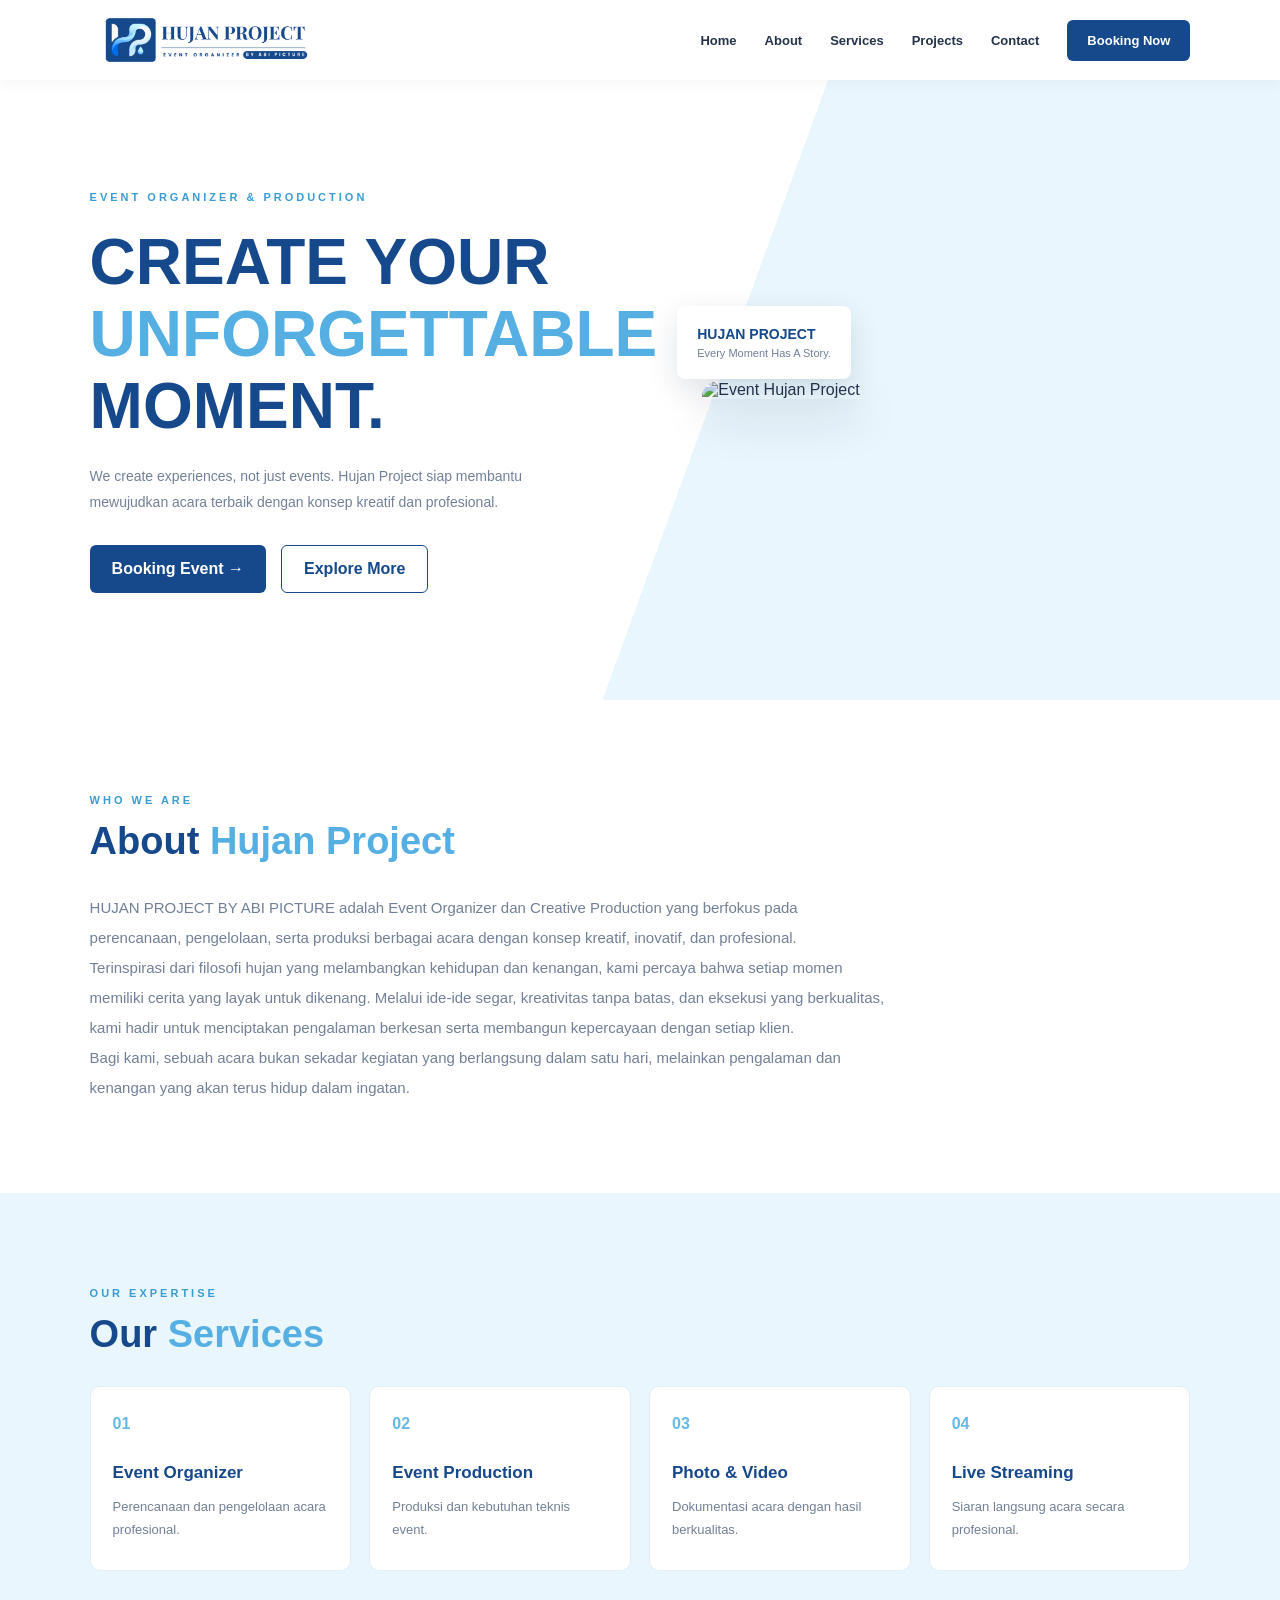
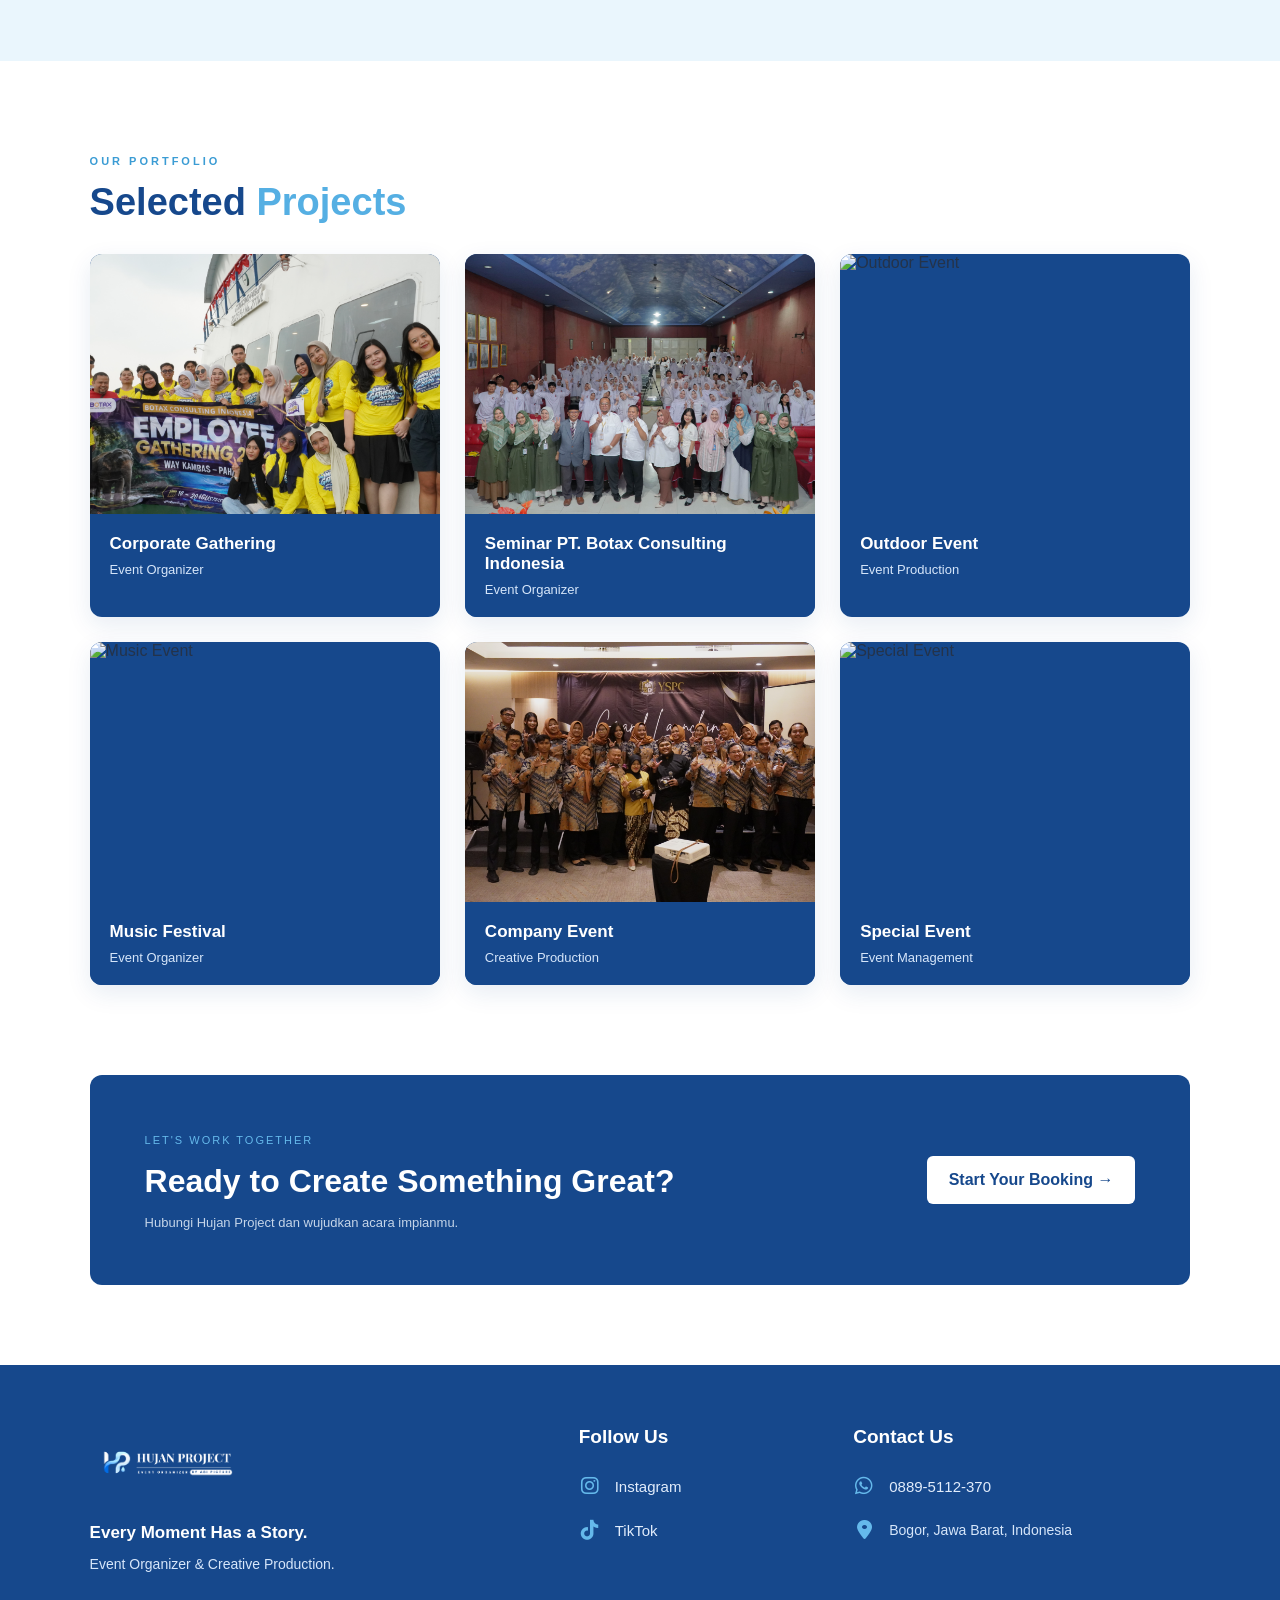
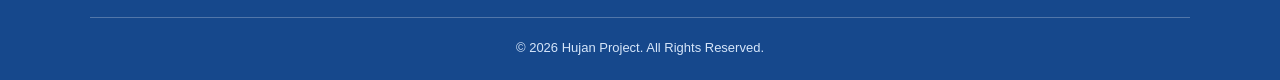
==== index.html @ 7197e684 "Upload website Hujan Project" ====
<!DOCTYPE html>
<html lang="id">
<head>
    <meta charset="UTF-8">
    <meta name="viewport" content="width=device-width, initial-scale=1.0">
    <title>HUJAN PROJECT | Event Organizer</title>
    <link rel="stylesheet" href="style.css">
    <link rel="stylesheet"
    href="https://cdnjs.cloudflare.com/ajax/libs/font-awesome/6.7.2/css/all.min.css">
</head>
<body>

<header class="navbar">
    <a href="index.html" class="logo">
    <img src="assets/HUJAN PROJECT Background.png"
         alt="Logo Hujan Project"
         class="header-logo">
    </a>

    <button class="menu-toggle" id="menuToggle">☰</button>

    <nav id="navigation">
        <a href="#home">Home</a>
        <a href="#about">About</a>
        <a href="#services">Services</a>
        <a href="#projects">Projects</a>
        <a href="#contact">Contact</a>
        <a href="booking.html" class="nav-booking">Booking Now</a>
    </nav>
</header>

<section class="hero" id="home">
    <div class="hero-content">
        <span class="tagline">EVENT ORGANIZER & PRODUCTION</span>

        <h1>
            CREATE YOUR<br>
            <span>UNFORGETTABLE</span><br>
            MOMENT.
        </h1>

        <p>
            We create experiences, not just events.
            Hujan Project siap membantu mewujudkan
            acara terbaik dengan konsep kreatif dan profesional.
        </p>

        <div class="hero-buttons">
            <a href="booking.html" class="btn-primary">
                Booking Event →
            </a>

            <a href="#about" class="btn-outline">
                Explore More
            </a>
        </div>
    </div>

    <div class="hero-image">
        <img src="https://images.unsplash.com/photo-1505373877841-8d25f7d46678?auto=format&fit=crop&w=1200&q=85"
             alt="Event Hujan Project">
        <div class="image-label">
            <h3>HUJAN PROJECT</h3>
            <p>Every Moment Has A Story.</p>
        </div>
    </div>
</section>

<section class="about section" id="about">
    <div class="section-title">
        <span>WHO WE ARE</span>
        <h2>About <b>Hujan Project</b></h2>
    </div>

    <p>
        HUJAN PROJECT BY ABI PICTURE adalah Event Organizer dan Creative Production 
        yang berfokus pada perencanaan, pengelolaan, serta produksi berbagai acara 
        dengan konsep kreatif, inovatif, dan profesional.
    </p>
    
    <p> 
        Terinspirasi dari filosofi hujan yang melambangkan kehidupan dan kenangan, 
        kami percaya bahwa setiap momen memiliki cerita yang layak untuk dikenang. 
        Melalui ide-ide segar, kreativitas tanpa batas, dan eksekusi yang berkualitas, 
        kami hadir untuk menciptakan pengalaman berkesan serta membangun kepercayaan 
        dengan setiap klien.
    </p>
    
    <p>
        Bagi kami, sebuah acara bukan sekadar kegiatan yang berlangsung dalam satu hari, 
        melainkan pengalaman dan kenangan yang akan terus hidup dalam ingatan.
    </p>
    
</section>

<section class="services section" id="services">
    <div class="section-title">
        <span>OUR EXPERTISE</span>
        <h2>Our <b>Services</b></h2>
    </div>

    <div class="service-grid" id="serviceGrid">
        <div class="service-card">
            <span>01</span>
            <h3>Event Organizer</h3>
            <p>Perencanaan dan pengelolaan acara profesional.</p>
        </div>

        <div class="service-card">
            <span>02</span>
            <h3>Event Production</h3>
            <p>Produksi dan kebutuhan teknis event.</p>
        </div>

        <div class="service-card">
            <span>03</span>
            <h3>Photo & Video</h3>
            <p>Dokumentasi acara dengan hasil berkualitas.</p>
        </div>

        <div class="service-card">
            <span>04</span>
            <h3>Live Streaming</h3>
            <p>Siaran langsung acara secara profesional.</p>
        </div>
    </div>
</section>


<section class="section projects" id="projects">

    <div class="section-title">
        <span>OUR PORTFOLIO</span>
        <h2>Selected <b>Projects</b></h2>
    </div>

    <div class="project-grid">

        <!-- PROJECT 1 -->
        <div class="project-card">
            <img src="assets/projects/Project-1.JPG"
                 alt="Corporate Event">
            <div class="project-info">
                <h3>Corporate Gathering</h3>
                <p>Event Organizer</p>
            </div>
        </div>

        <!-- PROJECT 2 -->
        <div class="project-card">
            <img src="assets/projects/Project-2.jpg"
                 alt="Wedding Event">
            <div class="project-info">
                <h3>Seminar PT. Botax Consulting Indonesia</h3>
                <p>Event Organizer</p>
            </div>
        </div>

        <!-- PROJECT 3 -->
        <div class="project-card">
            <img src="assets/projects/project-3.jpg"
                 alt="Outdoor Event">
            <div class="project-info">
                <h3>Outdoor Event</h3>
                <p>Event Production</p>
            </div>
        </div>

        <!-- PROJECT 4 -->
        <div class="project-card">
            <img src="assets/projects/project-4.jpg"
                 alt="Music Event">
            <div class="project-info">
                <h3>Music Festival</h3>
                <p>Event Organizer</p>
            </div>
        </div>

        <!-- PROJECT 5 -->
        <div class="project-card">
            <img src="assets/projects/Project-5.JPG"
                 alt="Company Event">
            <div class="project-info">
                <h3>Company Event</h3>
                <p>Creative Production</p>
            </div>
        </div>

        <!-- PROJECT 6 -->
        <div class="project-card">
            <img src="assets/projects/project-6.jpg"
                 alt="Special Event">
            <div class="project-info">
                <h3>Special Event</h3>
                <p>Event Management</p>
            </div>
        </div>

    </div>

</section>

<section class="contact" id="contact">
    <div>
        <span>LET'S WORK TOGETHER</span>
        <h2>Ready to Create Something Great?</h2>
        <p>Hubungi Hujan Project dan wujudkan acara impianmu.</p>
    </div>

    <a href="booking.html" class="btn-white">
        Start Your Booking →
    </a>
</section>



<!-- FOOTER -->
<footer class="site-footer">

    <div class="footer-main">

        <!-- BRAND / LOGO -->
        <div class="footer-brand">
            <img src="assets/HUJAN PROJECT Logo Putih.png"
                 alt="Hujan Project"
                 class="footer-logo">

            <h3 class="footer-tagline">
                Every Moment Has a Story.
            </h3>

            <p class="footer-description">
                Event Organizer & Creative Production.
            </p>
        </div>

        <!-- SOCIAL MEDIA -->
        <div class="footer-column">
            <h3>Follow Us</h3>

            <a href="https://www.instagram.com/hujanproject_official/"
               target="_blank" rel="noopener noreferrer">
                <i class="fa-brands fa-instagram"></i>
                <span>Instagram</span>
            </a>

            <a href="https://www.tiktok.com/"
               target="_blank" rel="noopener noreferrer">
                <i class="fa-brands fa-tiktok"></i>
                <span>TikTok</span>
            </a>
        </div>

        <!-- CONTACT -->
        <div class="footer-column">
            <h3>Contact Us</h3>

            <a href="https://wa.me/628895112370"
               target="_blank" rel="noopener noreferrer">
                <i class="fa-brands fa-whatsapp"></i>
                <span>0889-5112-370</span>
            </a>

            
<a href="https://maps.google.com/maps?udm&fvr=1&pvq=Cg0vZy8xMXZyeGxnN2Q5IhYKEGJvdGF4IGNvbnN1bHRpbmcQAhgDiQG-L6qDrJCJaA&lqi=Chpib3RheCBjb25zdWx0aW5nIGluZG9uZXNpYUiJu5zJ37qAgAhaJhAAEAEYABgBGAIiGmJvdGF4IGNvbnN1bHRpbmcgaW5kb25lc2lhkgEOdGF4X2NvbnN1bHRhbnSaASNDaFpEU1VoTk1HOW5TMFZKUTBGblNVTnFMVXAxTTFWUkVBRfoBBAgAEDg&vet=10CAAQoqAOahcKEwiY8NL5kYeYAxUAAAAAHQAAAAAQCw..i&cs=1&um=1&ie=UTF-8&fb=1&gl=id&sa=X&ftid=0x2e69c30008f7dd2f:0x688990ac83aa2fbe"
   target="_blank"
   rel="noopener noreferrer"
   class="footer-location">

    <i class="fa-solid fa-location-dot"></i>
    <span>Bogor, Jawa Barat, Indonesia</span>

</a>

        </div>

    </div>

    <!-- COPYRIGHT -->
    <div class="footer-bottom">
        <p>© 2026 Hujan Project. All Rights Reserved.</p>
    </div>

</footer>
---- style.css ----
:root {
    --navy: #16488c;
    --navy-light: #16488c;
    --blue: #65B9EB;
    --blue-soft: #EAF6FD;
    --white: #FFFFFF;
    --text: #24334A;
    --gray: #718096;
}

* {
    margin: 0;
    padding: 0;
    box-sizing: border-box;
    scroll-behavior: smooth;
}

body {
    font-family: Arial, sans-serif;
    color: var(--text);
    background: var(--white);
}

a {
    text-decoration: none;
    color: inherit;
}

.navbar {
    height: 80px;
    padding: 0 7%;
    display: flex;
    align-items: center;
    justify-content: space-between;
    background: white;
    position: sticky;
    top: 0;
    z-index: 100;
    box-shadow: 0 2px 15px #101f3c0b;
}

.logo {
    display: flex;
    align-items: center;
    gap: 10px;
    font-weight: 800;
    color: var(--navy);
    letter-spacing: 1px;
}

.logo-icon {
    width: 40px;
    height: 40px;
    background: var(--navy);
    color: white;
    display: grid;
    place-items: center;
    border-radius: 10px;
    font-size: 22px;
}

.logo b {
    color: var(--blue);
}

.navbar nav {
    display: flex;
    align-items: center;
    gap: 28px;
    font-size: 13px;
    font-weight: bold;
}

.navbar nav a:hover {
    color: #42A4DD;
}

.nav-booking,
.btn-primary {
    background: var(--navy);
    color: white !important;
    padding: 13px 20px;
    border-radius: 6px;
}

.menu-toggle {
    display: none;
}

.hero {
    min-height: 620px;
    padding: 80px 7%;
    display: grid;
    grid-template-columns: 1fr 1fr;
    align-items: center;
    gap: 45px;
    background: linear-gradient(110deg, white 55%, var(--blue-soft) 55%);
}

.tagline,
.section-title span {
    color: #3B9CD4;
    font-size: 11px;
    font-weight: bold;
    letter-spacing: 3px;
}

.hero h1 {
    font-size: clamp(42px, 5vw, 68px);
    line-height: 1.12;
    color: var(--navy);
    margin: 22px 0;
}

.hero h1 span {
    color: #55AFE3;
}

.hero-content p {
    max-width: 470px;
    color: var(--gray);
    line-height: 1.8;
    font-size: 14px;
}

.hero-buttons {
    display: flex;
    gap: 15px;
    margin-top: 30px;
    flex-wrap: wrap;
}

.btn-primary {
    display: inline-block;
    padding: 15px 22px;
    font-weight: bold;
}

.btn-outline {
    display: inline-block;
    border: 1px solid var(--navy);
    padding: 14px 22px;
    border-radius: 6px;
    color: var(--navy);
    font-weight: bold;
}

.hero-image {
    position: relative;
}

.hero-image img {
    width: 100%;
    height: 420px;
    object-fit: cover;
    border-radius: 120px 15px 15px 15px;
    box-shadow: 0 20px 45px #101f3c25;
}

.image-label {
    position: absolute;
    bottom: 20px;
    left: -25px;
    background: white;
    padding: 20px;
    border-radius: 8px;
    box-shadow: 0 10px 30px #101f3c20;
}

.image-label h3 {
    color: var(--navy);
    font-size: 14px;
}

.image-label p {
    color: var(--gray);
    font-size: 11px;
    margin-top: 5px;
}

.section {
    padding: 90px 7%;
}

.section-title {
    margin-bottom: 30px;
}

.section-title h2 {
    font-size: 38px;
    color: var(--navy);
    margin-top: 12px;
}

.section-title h2 b {
    color: #55AFE3;
}

.about p {
    max-width: 800px;
    color: var(--gray);
    line-height: 2;
    font-size: 15px;
}

.services {
    background: var(--blue-soft);
}

.service-grid {
    display: grid;
    grid-template-columns: repeat(4, 1fr);
    gap: 18px;
}

.service-card {
    background: white;
    padding: 28px 22px;
    border-radius: 10px;
    border: 1px solid #E2EDF5;
    transition: .3s;
}

.service-card:hover {
    transform: translateY(-7px);
    box-shadow: 0 15px 35px #101f3c15;
}

.service-card span {
    color: var(--blue);
    font-weight: bold;
}

.service-card h3 {
    color: var(--navy);
    font-size: 17px;
    margin: 30px 0 12px;
}

.service-card p {
    color: var(--gray);
    font-size: 13px;
    line-height: 1.8;
}

.project-grid {
    display: grid;
    grid-template-columns: repeat(3, 1fr);
    gap: 20px;
}

.project-card {
    border-radius: 10px;
    overflow: hidden;
    position: relative;
    background: var(--navy);
    min-height: 250px;
}

.project-card img {
    width: 100%;
    height: 260px;
    object-fit: cover;
}

.project-info {
    padding: 18px;
    background: var(--navy);
    color: white;
}

.project-empty {
    grid-column: 1/-1;
    padding: 60px;
    border: 1px dashed #9EB5C8;
    text-align: center;
    color: var(--gray);
}

.contact {
    margin: 0 7% 80px;
    padding: 55px;
    background: var(--navy);
    color: white;
    border-radius: 12px;
    display: flex;
    align-items: center;
    justify-content: space-between;
    gap: 20px;
}

.contact span {
    color: var(--blue);
    font-size: 11px;
    letter-spacing: 2px;
}

.contact h2 {
    margin: 15px 0;
    font-size: 32px;
}

.contact p {
    color: #C5D5E9;
    font-size: 13px;
}

.btn-white {
    display: inline-block;
    padding: 15px 22px;
    background: white;
    color: var(--navy);
    border-radius: 6px;
    font-weight: bold;
    white-space: nowrap;
}

footer {
    background: #0B172D;
    color: white;
    padding: 30px 7%;
    display: flex;
    justify-content: space-between;
    align-items: center;
    font-size: 12px;
}

footer p {
    color: #AABBD0;
}

@media(max-width: 900px) {
    .service-grid {
        grid-template-columns: repeat(2, 1fr);
    }
}

@media(max-width: 650px) {
    .navbar {
        padding: 0 5%;
    }

    .menu-toggle {
        display: block;
        border: none;
        background: none;
        font-size: 25px;
        color: var(--navy);
        cursor: pointer;
    }

    .navbar nav {
        display: none;
        position: absolute;
        top: 80px;
        left: 0;
        width: 100%;
        background: white;
        padding: 25px;
        flex-direction: column;
    }

    .navbar nav.show {
        display: flex;
    }

    .hero {
        grid-template-columns: 1fr;
        padding: 65px 6%;
    }

    .hero-image img {
        height: 300px;
    }

    .image-label {
        left: 0;
    }

    .section {
        padding: 65px 6%;
    }

    .service-grid,
    .project-grid {
        grid-template-columns: 1fr 1fr;
    }

    .contact {
        margin: 0 5% 50px;
        padding: 30px;
        display: block;
    }

    .btn-white {
        margin-top: 25px;
    }

    footer {
        padding: 25px;
        gap: 15px;
        flex-wrap: wrap;
    }
}

@media(max-width: 420px) {
    .service-grid,
    .project-grid {
        grid-template-columns: 1fr;
    }

    .hero h1 {
        font-size: 43px;
    }
}
.logo {
    display: flex;
    align-items: center;
    text-decoration: none;
}

.header-logo {
    width: 420px;
    height: 130px;
    object-fit: contain;
    object-position: left center;
    display: block;
}

footer {
    display: flex;
    justify-content: space-between;
    align-items: center;
    padding: 25px 8%;
}

.footer-logo {
    width: 460px;
    height: 140px;
    object-fit: contain;
    object-position: left center;
}

footer p {
    font-size: 14px;
    color: #ffffff;
}

@media (max-width: 600px) {
    footer {
        flex-direction: column;
        gap: 15px;
        text-align: center;
    }

    .footer-logo {
        width: 180px;
    }
}



/* ==
/* ========================================
   HUJAN PROJECT - FOOTER FINAL
======================================== */

footer.site-footer {
    display: block !important;
    width: 100%;
    background: #16488c;
    color: #ffffff;
    padding: 55px 7% 25px;
    box-sizing: border-box;
}

/* MAIN CONTENT */
.site-footer .footer-main {
    width: 100%;
    max-width: 1400px;
    margin: 0 auto;

    display: grid !important;
    grid-template-columns: 1.4fr 0.7fr 1.1fr;
    gap: 60px;

    align-items: center;
}

/* BRAND */
.site-footer .footer-brand {
    display: flex;
    flex-direction: column;
    align-items: flex-start;
}

/* LOGO */
.site-footer .footer-logo {
    display: block;
    width: 320px !important;
    max-width: 100%;
    height: 110px !important;

    object-fit: contain;
    object-position: left center;

    margin: 0 0 18px;
}

.site-footer .footer-tagline {
    font-size: 17px;
    font-weight: 700;
    color: #ffffff;
    margin: 0 0 10px;
}

.site-footer .footer-description {
    font-size: 14px;
    line-height: 1.7;
    color: #D6E6FA;
    margin: 0;
}

/* COLUMNS */
.site-footer .footer-column {
    display: flex;
    flex-direction: column;
    align-items: flex-start;
}

.site-footer .footer-column h3 {
    font-size: 19px;
    font-weight: 700;
    color: #ffffff;
    margin: 0 0 25px;
}

.site-footer .footer-column a {
    display: flex;
    align-items: center;
    gap: 14px;

    font-size: 15px;
    color: #E2EDFC;
    text-decoration: none;

    margin: 0 0 20px;
    transition: 0.3s;
}

.site-footer .footer-column a i,
.site-footer .footer-location i {
    color: #65B9EB;
    font-size: 20px;
    width: 22px;
    text-align: center;
    flex-shrink: 0;
}

.site-footer .footer-column a:hover {
    color: #65B9EB;
    transform: translateX(5px);
}

/* LOCATION */
.site-footer .footer-location {
    display: flex;
    align-items: center;
    gap: 14px;

    color: #D6E6FA;
    font-size: 14px;
    line-height: 1.7;
}

/* COPYRIGHT */
.site-footer .footer-bottom {
    display: block !important;
    width: 100%;
    max-width: 1400px;

    margin: 45px auto 0;
    padding-top: 22px;

    border-top: 1px solid rgba(255,255,255,0.25);
    text-align: center;
}

.site-footer .footer-bottom p {
    color: #D6E6FA;
    font-size: 13px;
    margin: 0;
}

/* TABLET */
@media (max-width: 900px) {
    .site-footer .footer-main {
        grid-template-columns: 1fr 1fr;
        gap: 40px;
    }

    .site-footer .footer-brand {
        grid-column: 1 / -1;
    }

    .site-footer .footer-logo {
        width: 280px !important;
    }
}

/* MOBILE */
@media (max-width: 600px) {
    footer.site-footer {
        padding: 40px 25px 22px;
    }

    .site-footer .footer-main {
        grid-template-columns: 1fr;
        gap: 35px;
    }

    .site-footer .footer-brand {
        grid-column: auto;
    }

    .site-footer .footer-logo {
        width: 260px !important;
        height: 95px !important;
    }

    .site-footer .footer-column h3 {
        margin-bottom: 18px;
    }

    .site-footer .footer-bottom {
        margin-top: 30px;
    }
}

/* =================================
   FOOTER - ALIGNMENT FIX
================================= */

.site-footer .footer-main {
    display: grid !important;
    grid-template-columns: 1.4fr 0.7fr 1.1fr;
    gap: 60px;
    align-items: start !important;
    max-width: 1400px;
    margin: 0 auto;
}

/* Semua kolom dimulai dari posisi atas yang sama */
.site-footer .footer-brand,
.site-footer .footer-column {
    margin: 0;
    padding: 0;
    align-self: start;
}

/* LOGO */
.site-footer .footer-logo {
    width: 320px !important;
    height: 85px !important;
    object-fit: contain;
    object-position: left center;
    margin: 0 0 18px;
}

/* JUDUL KOLOM */
.site-footer .footer-column h3 {
    margin: 5px 0 25px;
    line-height: 1.3;
    font-size: 19px;
}

/* LINK */
.site-footer .footer-column a {
    margin: 0 0 20px;
    min-height: 24px;
}

/* LOKASI */
.site-footer .footer-location {
    margin-top: 0;
    min-height: 24px;
}

/* BRAND TEXT */
.site-footer .footer-tagline {
    margin: 0 0 10px;
}

.site-footer .footer-description {
    margin: 0;
}

/* COPYRIGHT */
.site-footer .footer-bottom {
    display: block !important;
    width: 100%;
    text-align: center;
    margin-top: 40px;
}

/* RESPONSIVE */
@media (max-width: 900px) {
    .site-footer .footer-main {
        grid-template-columns: 1fr 1fr;
        gap: 35px;
    }

    .site-footer .footer-brand {
        grid-column: 1 / -1;
    }
}

@media (max-width: 600px) {
    .site-footer .footer-main {
        grid-template-columns: 1fr;
        gap: 30px;
    }

    .site-footer .footer-brand {
        grid-column: auto;
    }

    .site-footer .footer-logo {
        width: 260px !important;
    }
}

/* SELECTED PROJECTS */

.projects {
    background: #ffffff;
}

.project-grid {
    display: grid;
    grid-template-columns: repeat(3, 1fr);
    gap: 25px;
}

.project-card {
    position: relative;
    overflow: hidden;
    border-radius: 12px;
    background: #16488c;
    box-shadow: 0 8px 25px rgba(22,72,140,0.10);
    transition: 0.3s ease;
}

.project-card:hover {
    transform: translateY(-7px);
    box-shadow: 0 15px 35px rgba(22,72,140,0.20);
}

.project-card img {
    display: block;
    width: 100%;
    height: 260px;
    object-fit: cover;
    transition: 0.4s ease;
}

.project-card:hover img {
    transform: scale(1.05);
}

.project-info {
    padding: 20px;
    background: #16488c;
    color: white;
}

.project-info h3 {
    font-size: 17px;
    margin-bottom: 8px;
}

.project-info p {
    color: #D6E6FA;
    font-size: 13px;
}

/* RESPONSIVE */
@media (max-width: 768px) {
    .project-grid {
        grid-template-columns: repeat(2, 1fr);
    }
}

@media (max-width: 480px) {
    .project-grid {
        grid-template-columns: 1fr;
    }
}

/* FOOTER LOCATION LINK */

.site-footer a.footer-location {
    display: flex;
    align-items: center;
    gap: 14px;

    color: #D6E6FA;
    font-size: 14px;
    line-height: 1.7;
    text-decoration: none;

    transition: 0.3s ease;
}

.site-footer a.footer-location i {
    color: #65B9EB;
    font-size: 20px;
    width: 22px;
    text-align: center;
    flex-shrink: 0;
}

.site-footer a.footer-location:hover {
    color: #65B9EB;
    transform: translateX(4px);
}
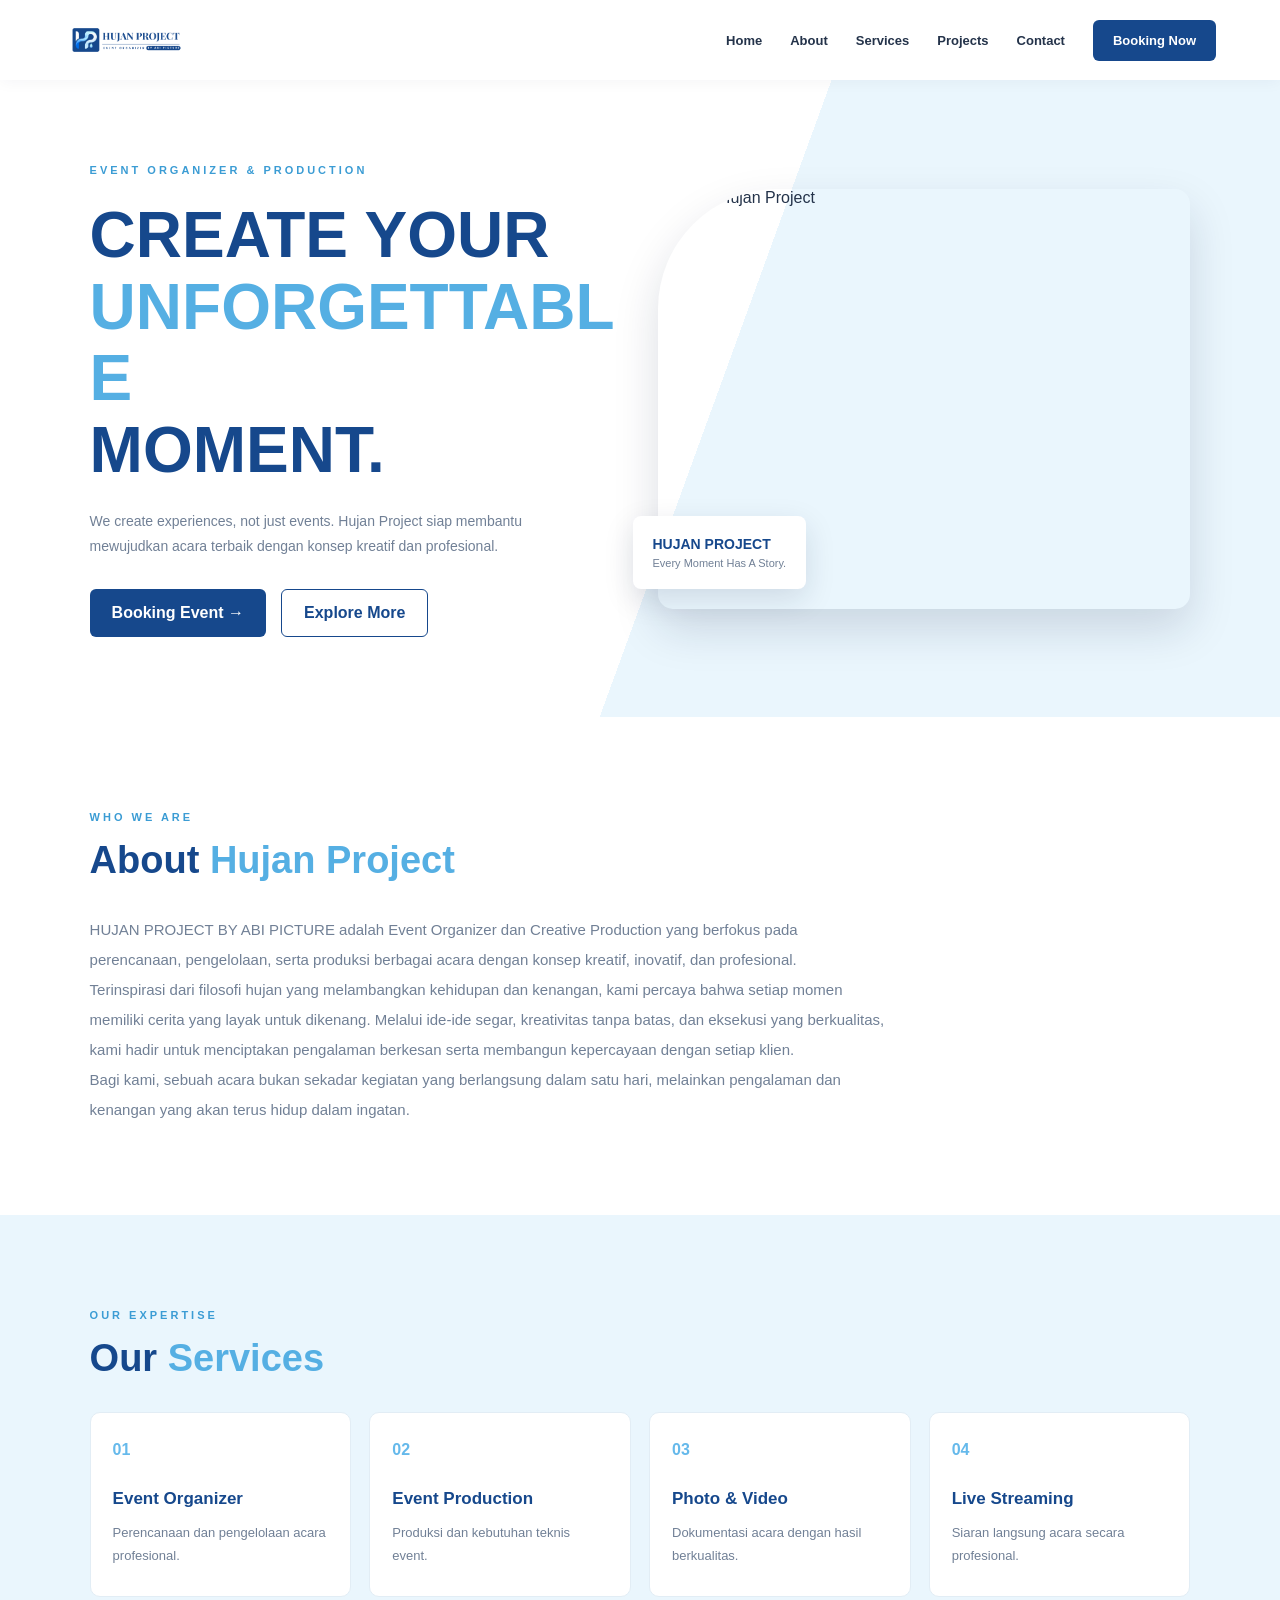
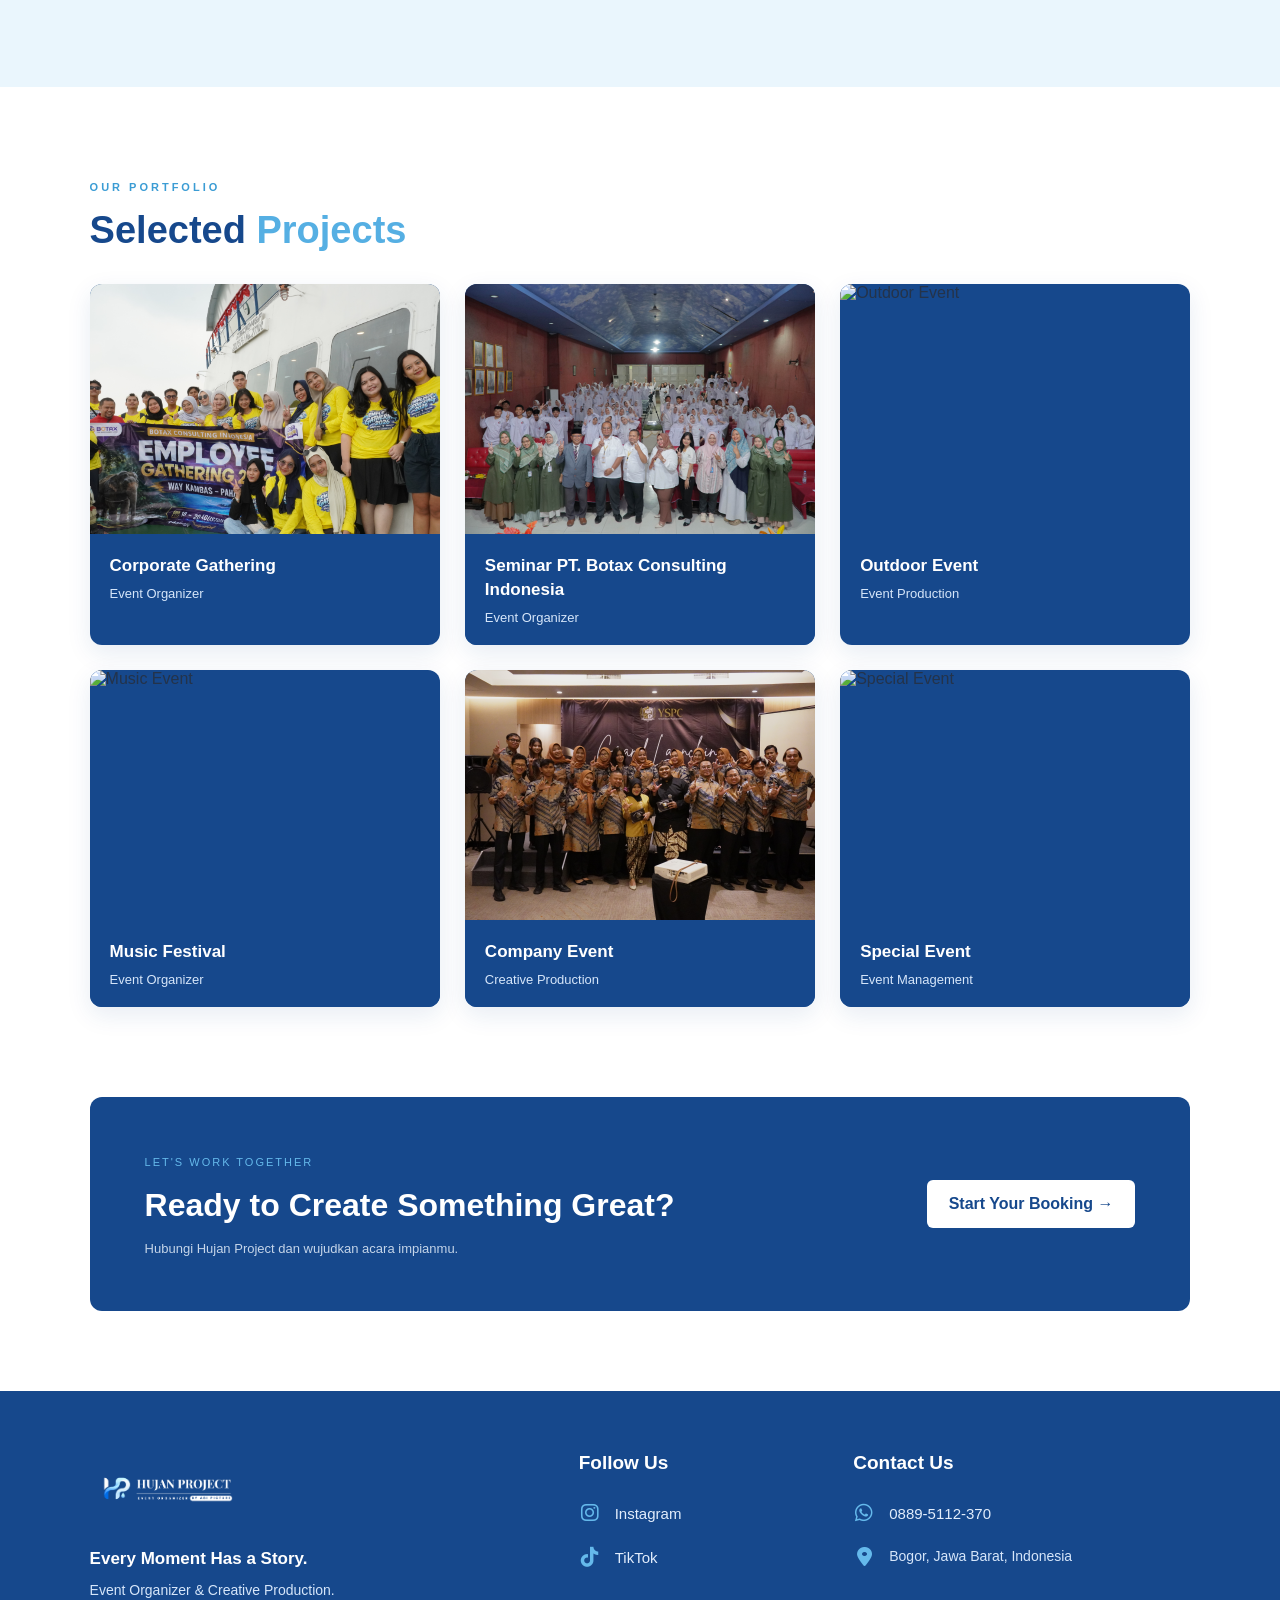
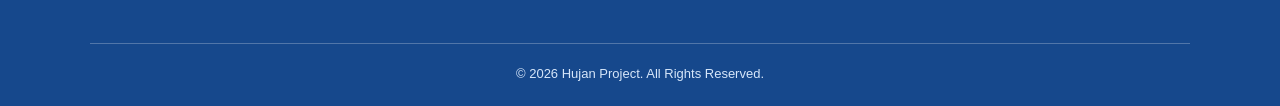
==== commit 27724f10: "Improve mobile responsive layout" ====
--- a/index.html
+++ b/index.html
@@ -279,7 +279,10 @@
 
     <!-- COPYRIGHT -->
     <div class="footer-bottom">
-        <p>© 2026 Hujan Project. All Rights Reserved.</p>
+        <p>© <span id="year">2026</span> Hujan Project. All Rights Reserved.</p>
     </div>
 
 </footer>
+<script type="module" src="main.js"></script>
+</body>
+</html>
--- a/style.css
+++ b/style.css
@@ -825,3 +825,520 @@
     color: #65B9EB;
     transform: translateX(4px);
 }
+
+/* ==========================================
+   HUJAN PROJECT - RESPONSIVE MOBILE FIX
+   Tambahkan di bagian paling bawah style.css
+========================================== */
+
+html,
+body {
+    width: 100%;
+    max-width: 100%;
+    overflow-x: hidden;
+}
+
+img {
+    max-width: 100%;
+}
+
+/* HEADER & NAVBAR */
+.navbar {
+    width: 100%;
+    height: 80px;
+    padding: 0 5%;
+    position: sticky;
+    top: 0;
+    z-index: 999;
+}
+
+.logo {
+    min-width: 0;
+    max-width: 75%;
+}
+
+.header-logo {
+    width: clamp(170px, 28vw, 280px);
+    height: 70px;
+    object-fit: contain;
+    object-position: left center;
+}
+
+/* HERO */
+.hero {
+    grid-template-columns: minmax(0, 1fr) minmax(0, 1fr);
+    gap: 35px;
+}
+
+.hero-content,
+.hero-image {
+    min-width: 0;
+}
+
+.hero h1 {
+    font-size: clamp(38px, 5vw, 68px);
+    overflow-wrap: break-word;
+}
+
+.hero-image img {
+    display: block;
+    width: 100%;
+    height: 420px;
+    object-fit: cover;
+}
+
+.image-label {
+    max-width: calc(100% - 20px);
+}
+
+/* SECTION */
+.section {
+    width: 100%;
+}
+
+.section-title h2 {
+    font-size: clamp(27px, 4vw, 38px);
+    line-height: 1.25;
+}
+
+/* SERVICES */
+.service-grid {
+    grid-template-columns: repeat(4, minmax(0, 1fr));
+}
+
+.service-card {
+    min-width: 0;
+    overflow-wrap: break-word;
+}
+
+/* PROJECTS */
+.project-grid {
+    grid-template-columns: repeat(3, minmax(0, 1fr));
+}
+
+.project-card {
+    min-width: 0;
+}
+
+.project-card img {
+    display: block;
+    width: 100%;
+    height: 250px;
+    object-fit: cover;
+}
+
+.project-info h3 {
+    overflow-wrap: anywhere;
+    line-height: 1.4;
+}
+
+/* CONTACT */
+.contact {
+    min-width: 0;
+}
+
+.contact h2 {
+    line-height: 1.3;
+    overflow-wrap: break-word;
+}
+
+/* FOOTER */
+.site-footer {
+    width: 100%;
+    overflow: hidden;
+}
+
+.site-footer .footer-main {
+    width: 100%;
+    grid-template-columns: minmax(0, 1.4fr) minmax(0, 0.7fr) minmax(0, 1.1fr);
+}
+
+.site-footer .footer-column {
+    min-width: 0;
+}
+
+.site-footer .footer-column a,
+.site-footer .footer-location {
+    overflow-wrap: anywhere;
+}
+
+/* ==========================================
+   TABLET
+========================================== */
+
+@media (max-width: 900px) {
+
+    .navbar {
+        padding: 0 4%;
+    }
+
+    .header-logo {
+        width: 220px;
+        height: 70px;
+    }
+
+    .navbar nav {
+        gap: 15px;
+        font-size: 12px;
+    }
+
+    .hero {
+        gap: 25px;
+        padding: 65px 5%;
+    }
+
+    .hero h1 {
+        font-size: clamp(36px, 5vw, 48px);
+    }
+
+    .hero-image img {
+        height: 350px;
+    }
+
+    .service-grid {
+        grid-template-columns: repeat(2, minmax(0, 1fr));
+    }
+
+    .project-grid {
+        grid-template-columns: repeat(2, minmax(0, 1fr));
+    }
+
+    .contact {
+        padding: 35px;
+    }
+
+    .contact h2 {
+        font-size: 27px;
+    }
+
+    .site-footer .footer-main {
+        grid-template-columns: repeat(2, minmax(0, 1fr));
+        gap: 35px;
+    }
+
+    .site-footer .footer-brand {
+        grid-column: 1 / -1;
+    }
+}
+
+/* ==========================================
+   MOBILE
+========================================== */
+
+@media (max-width: 650px) {
+
+    /* NAVBAR */
+    .navbar {
+        height: 70px;
+        padding: 0 5%;
+    }
+
+    .header-logo {
+        width: 190px;
+        height: 60px;
+    }
+
+    .menu-toggle {
+        display: block;
+        border: none;
+        background: transparent;
+        color: var(--navy);
+        font-size: 27px;
+        cursor: pointer;
+        padding: 8px;
+        line-height: 1;
+    }
+
+    .navbar nav {
+        display: none;
+        position: absolute;
+        top: 70px;
+        left: 0;
+        right: 0;
+        width: 100%;
+        padding: 15px 6% 25px;
+        background: #ffffff;
+        box-shadow: 0 12px 20px rgba(0,0,0,0.10);
+        flex-direction: column;
+        align-items: stretch;
+        gap: 0;
+    }
+
+    .navbar nav.show {
+        display: flex;
+    }
+
+    .navbar nav a {
+        display: block;
+        padding: 14px 5px;
+        font-size: 14px;
+        border-bottom: 1px solid #edf1f5;
+    }
+
+    .navbar nav .nav-booking {
+        margin-top: 12px;
+        text-align: center;
+        border-radius: 6px;
+    }
+
+    /* HERO */
+    .hero {
+        display: flex;
+        flex-direction: column;
+        align-items: stretch;
+        gap: 35px;
+        min-height: auto;
+        padding: 55px 6% 45px;
+        background: linear-gradient(
+            180deg,
+            #ffffff 65%,
+            var(--blue-soft) 65%
+        );
+    }
+
+    .tagline {
+        font-size: 10px;
+        letter-spacing: 2px;
+    }
+
+    .hero h1 {
+        font-size: clamp(35px, 10vw, 46px);
+        line-height: 1.12;
+        margin: 18px 0;
+    }
+
+    .hero-content p {
+        font-size: 14px;
+        line-height: 1.8;
+    }
+
+    .hero-buttons {
+        display: flex;
+        flex-direction: column;
+        gap: 12px;
+        margin-top: 25px;
+    }
+
+    .hero-buttons a {
+        width: 100%;
+        text-align: center;
+    }
+
+    .hero-image {
+        width: 100%;
+    }
+
+    .hero-image img {
+        width: 100%;
+        height: 260px;
+        border-radius: 65px 12px 12px 12px;
+    }
+
+    .image-label {
+        left: 10px;
+        bottom: 12px;
+        padding: 13px;
+    }
+
+    .image-label h3 {
+        font-size: 12px;
+    }
+
+    .image-label p {
+        font-size: 10px;
+    }
+
+    /* ALL SECTIONS */
+    .section {
+        padding: 55px 6%;
+    }
+
+    .section-title {
+        margin-bottom: 25px;
+    }
+
+    .section-title span {
+        font-size: 10px;
+        letter-spacing: 2px;
+    }
+
+    .section-title h2 {
+        font-size: 29px;
+        line-height: 1.3;
+    }
+
+    /* ABOUT */
+    .about p {
+        font-size: 14px;
+        line-height: 1.9;
+        margin-bottom: 15px;
+    }
+
+    /* SERVICES */
+    .service-grid {
+        grid-template-columns: repeat(2, minmax(0, 1fr));
+        gap: 12px;
+    }
+
+    .service-card {
+        padding: 20px 15px;
+        border-radius: 9px;
+    }
+
+    .service-card h3 {
+        font-size: 15px;
+        line-height: 1.4;
+        margin: 20px 0 10px;
+    }
+
+    .service-card p {
+        font-size: 12px;
+        line-height: 1.7;
+    }
+
+    /* PROJECTS */
+    .project-grid {
+        grid-template-columns: repeat(2, minmax(0, 1fr));
+        gap: 12px;
+    }
+
+    .project-card {
+        border-radius: 9px;
+    }
+
+    .project-card img {
+        height: 155px;
+    }
+
+    .project-info {
+        padding: 13px;
+    }
+
+    .project-info h3 {
+        font-size: 13px;
+        line-height: 1.4;
+        margin-bottom: 6px;
+    }
+
+    .project-info p {
+        font-size: 11px;
+    }
+
+    /* CONTACT */
+    .contact {
+        margin: 0 5% 45px;
+        padding: 30px 22px;
+        display: flex;
+        flex-direction: column;
+        align-items: stretch;
+        gap: 20px;
+        border-radius: 10px;
+    }
+
+    .contact h2 {
+        font-size: 25px;
+        line-height: 1.35;
+    }
+
+    .contact p {
+        font-size: 13px;
+        line-height: 1.7;
+    }
+
+    .btn-white {
+        width: 100%;
+        text-align: center;
+        margin-top: 5px;
+        white-space: normal;
+    }
+
+    /* FOOTER */
+    footer.site-footer {
+        padding: 40px 7% 22px;
+    }
+
+    .site-footer .footer-main {
+        display: grid !important;
+        grid-template-columns: 1fr;
+        gap: 28px;
+    }
+
+    .site-footer .footer-brand {
+        grid-column: auto;
+        align-items: flex-start;
+    }
+
+    .site-footer .footer-logo {
+        width: 230px !important;
+        max-width: 100%;
+        height: 75px !important;
+    }
+
+    .site-footer .footer-tagline {
+        font-size: 16px;
+    }
+
+    .site-footer .footer-description {
+        font-size: 13px;
+    }
+
+    .site-footer .footer-column h3 {
+        font-size: 17px;
+        margin-bottom: 15px;
+    }
+
+    .site-footer .footer-column a,
+    .site-footer .footer-location {
+        font-size: 13px;
+        margin-bottom: 15px;
+    }
+
+    .site-footer .footer-bottom {
+        margin-top: 25px;
+        padding-top: 18px;
+    }
+
+    .site-footer .footer-bottom p {
+        font-size: 11px;
+        line-height: 1.6;
+    }
+}
+
+/* ==========================================
+   SMALL MOBILE
+========================================== */
+
+@media (max-width: 380px) {
+
+    .header-logo {
+        width: 165px;
+    }
+
+    .hero h1 {
+        font-size: 34px;
+    }
+
+    .hero-image img {
+        height: 220px;
+    }
+
+    .service-grid {
+        grid-template-columns: 1fr;
+    }
+
+    .project-grid {
+        grid-template-columns: 1fr;
+    }
+
+    .project-card img {
+        height: 210px;
+    }
+
+    .section-title h2 {
+        font-size: 26px;
+    }
+
+    .contact h2 {
+        font-size: 22px;
+    }
+}
